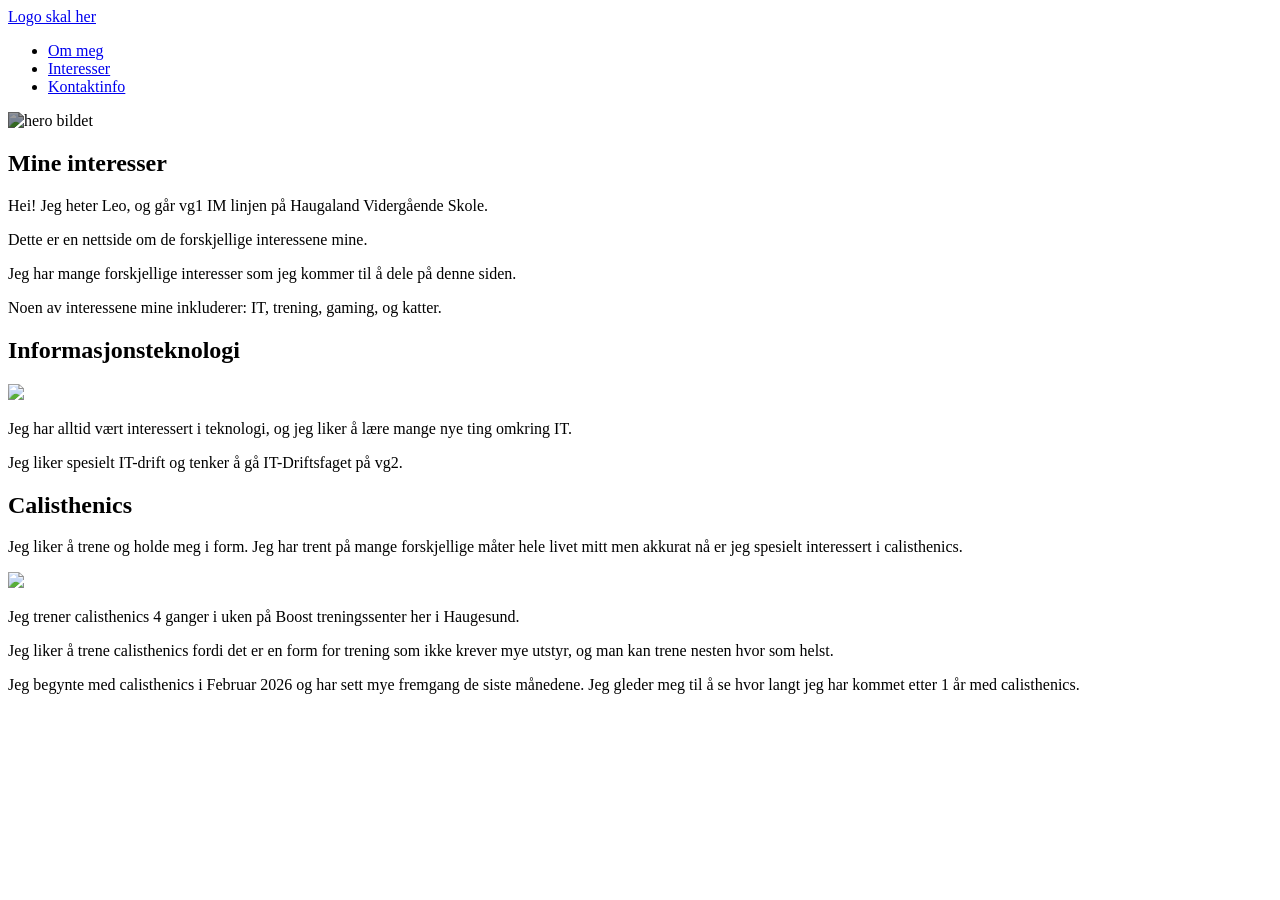
==== index.html @ ac953931 "Add files via upload" ====
<!DOCTYPE html>   

<!-- Engelsk språk -->
<html lang="en">

<head>
    <!-- Tegnforståelse-->
    <meta charset="UTF-8">

    <!-- Responsiv design -->
    <meta name="viewport" content="width=device-width, initial-scale=1.0">

    <!-- Tittel-->
    <title>Mine interesser</title>

    <!-- Link til CSS fil -->
    <link rel="stylesheet" href="css/style.css">
</head>

<body>
    <header class = "header">                           <!--Header del med class for css styling-->

        <div class = "header-container">                               <!-- Div conatiner med egen class for enklere/mer detaljert styling -->

            <a href="index.html" class = "logo"> 
                Logo skal her </a>                                                       <!-- Logo -->

            <nav>                                                                <!--Navigasjonsmeny-->
                <ul class = "lenker">
                    <li><a href="#om">Om meg</a></li>
                    <li> <a href="#interesser">Interesser</a></li>
                    <li><a href="kontakt.html">Kontaktinfo</a></li>
                </ul>
            </nav>
        </div>
    </header>

    <main> 
        
        <section>
            <div class = "hero-background">
                <img src="bilder/heroimage.jpg" alt="hero bildet" style="filter: brightness(0.6);">
                <div class = "hero-text">
                <h1>Mine interesser</h1>
                 
                </div>
            </div>
            
            
            
        </section>

        <section ID = "om">
            <div class = "about">
                <div class = ommegboks>
                    <!-- Paragraft tekst -->
                    <p> Hei! Jeg heter Leo, og går vg1 IM linjen på Haugaland Vidergående Skole.</p>
                    <p> Dette er en nettside om de forskjellige interessene mine. </p>

                    <!-- Paragraft tekst -->
                    <p> Jeg har mange forskjellige interesser som jeg kommer til å dele på denne siden. </p>
                    <p> Noen av interessene mine inkluderer: IT, trening, gaming, og katter.</p>
                </div>
            </div>
        </section>

        <section ID = "interesser">
            <div class = "informasjonsteknologi">
                <!-- Informasjonsteknologi seksjon med bildet og info -->
                <h1>Informasjonsteknologi</h1>
                <img src="bilder/palceholder.png">
                <p> Jeg har alltid vært interessert i teknologi, og jeg liker å lære mange nye ting omkring IT.</p>
                <p> Jeg liker spesielt IT-drift og tenker å gå IT-Driftsfaget på vg2. </p> 

            </div>

            <div class = "Calisthenics">
                <!-- Trening seksjon med bildet og info -->
                <h1>Calisthenics</h1>
                <p> Jeg liker å trene og holde meg i form. Jeg har trent på mange forskjellige måter hele livet mitt men akkurat nå er jeg spesielt interessert i calisthenics.</p>

                <img src="bilder/palceholder.png">
                <p> Jeg trener calisthenics 4 ganger i uken på Boost treningssenter her i Haugesund. </p>
                <p> Jeg liker å trene calisthenics fordi det er en form for trening som ikke krever mye utstyr, og man kan trene nesten hvor som helst. </p>
                <p> Jeg begynte med calisthenics i Februar 2026 og har sett mye fremgang de siste månedene. Jeg gleder meg til å se hvor langt jeg har kommet etter 1 år med calisthenics.</p>

            </div>



        </section>
        
    </main>  

</body>

</html>
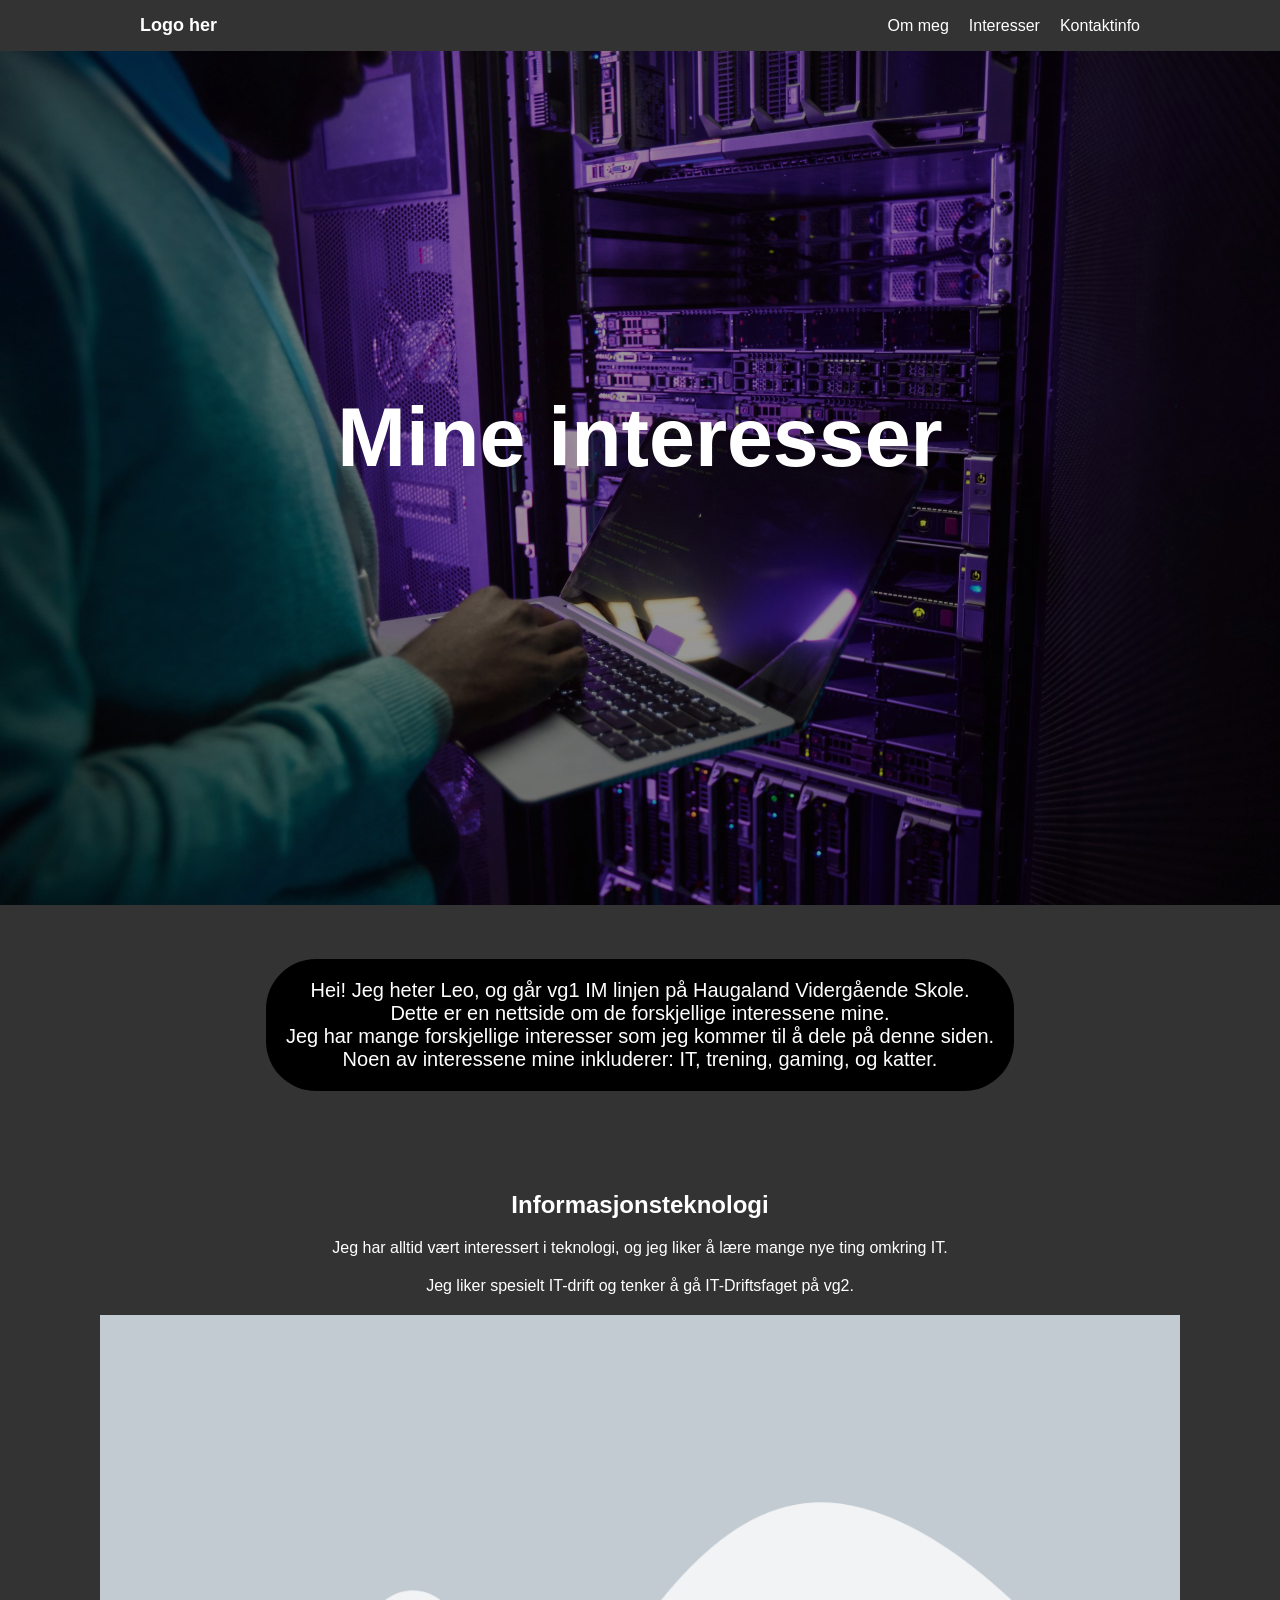
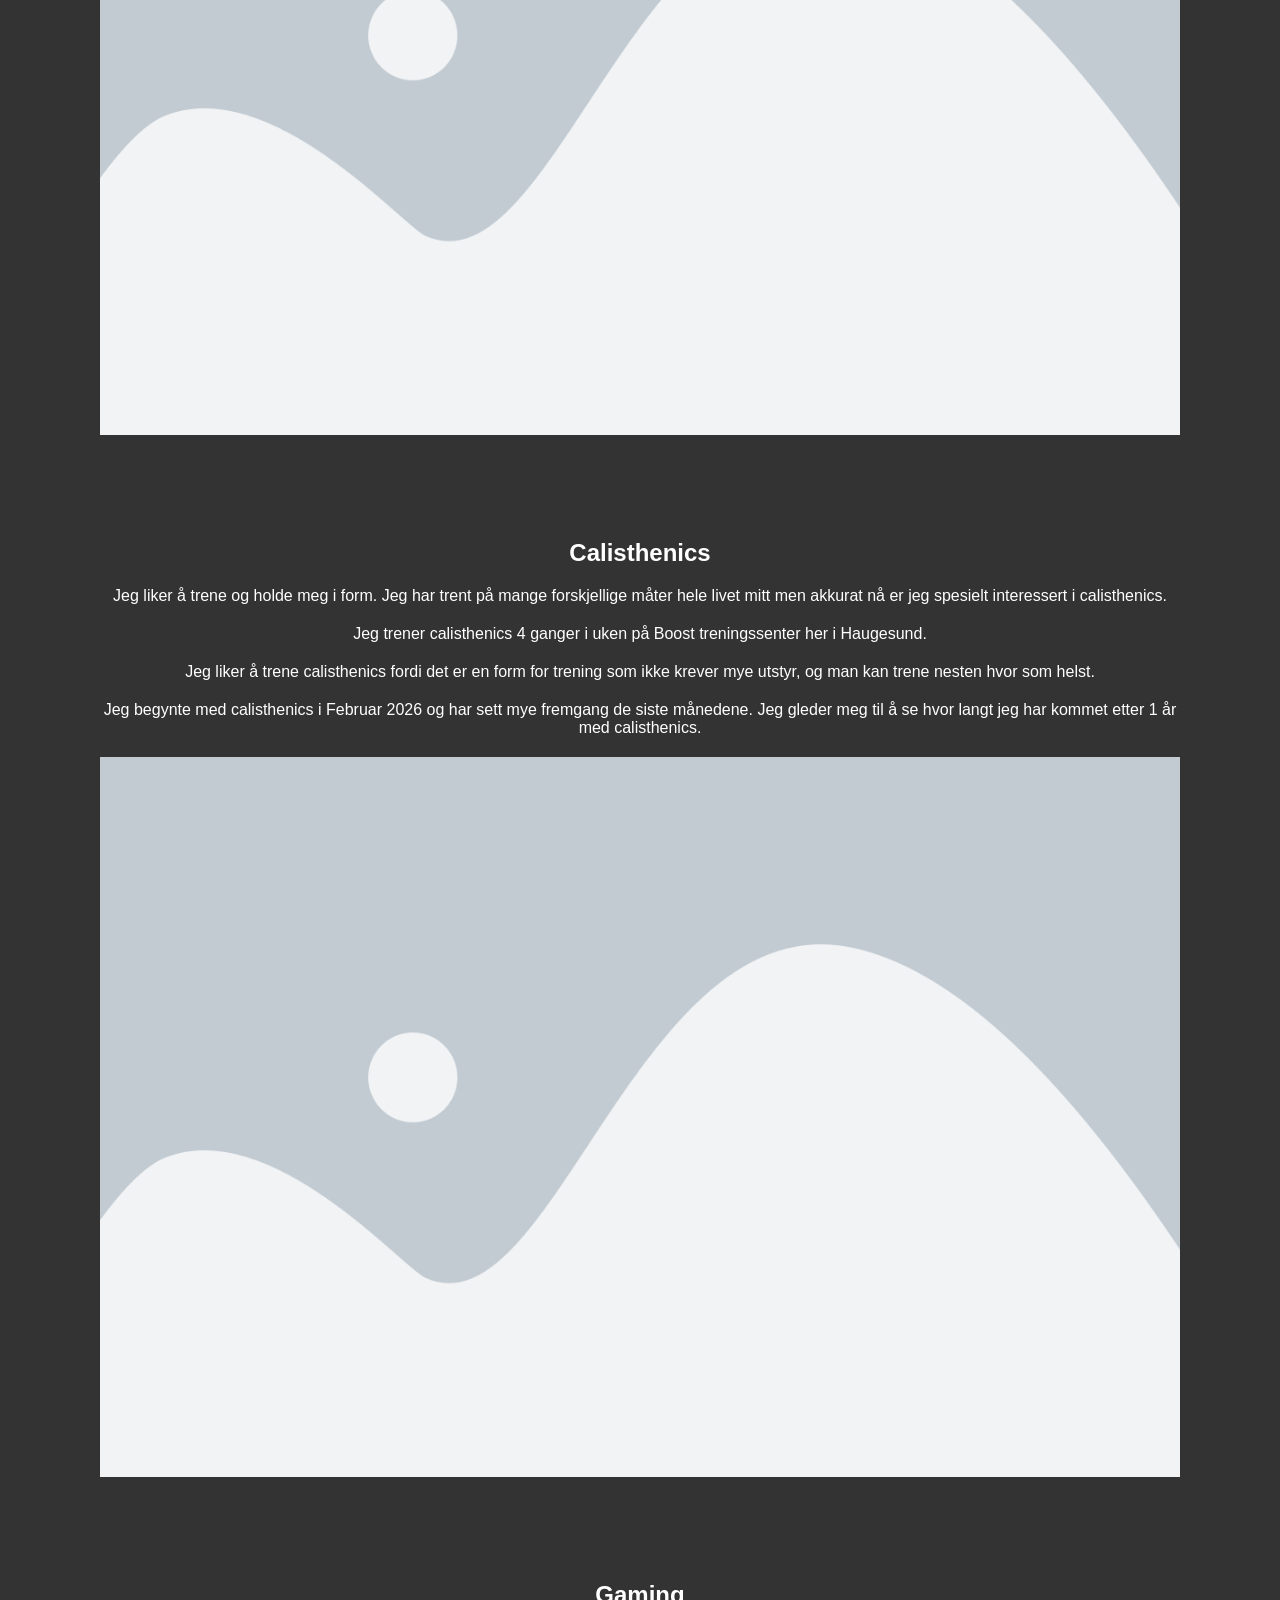
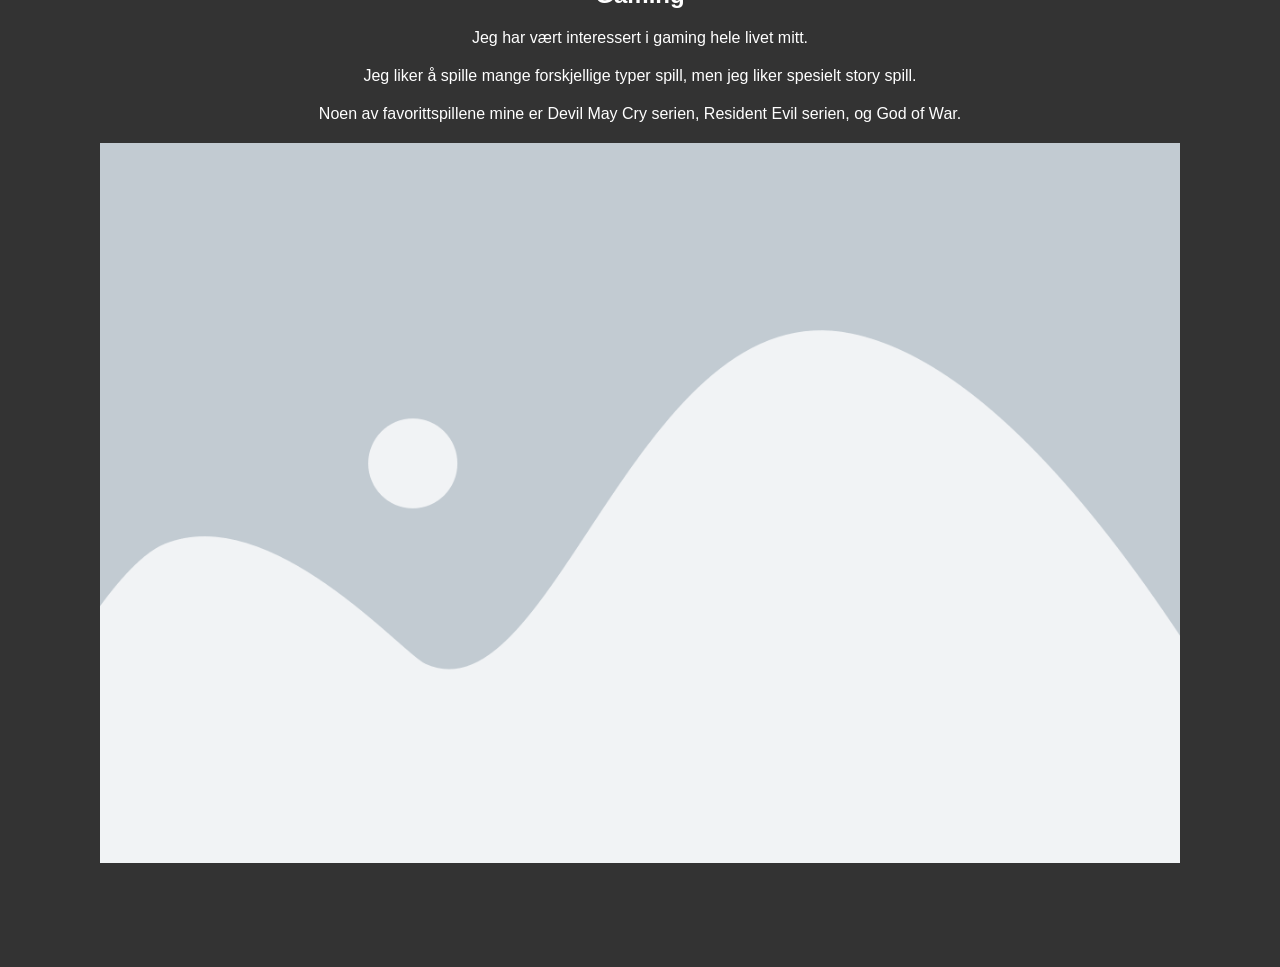
==== commit bb9b51a1: "Add files via upload" ====
--- a/index.html
+++ b/index.html
@@ -15,6 +15,9 @@
 
     <!-- Link til CSS fil -->
     <link rel="stylesheet" href="css/style.css">
+
+    <!-- Fav icon -->
+    <link rel="icon" type="image/x-icon" href="bilder/Favicon logo.ico">
 </head>
 
 <body>
@@ -22,8 +25,7 @@
 
         <div class = "header-container">                               <!-- Div conatiner med egen class for enklere/mer detaljert styling -->
 
-            <a href="index.html" class = "logo"> 
-                Logo skal her </a>                                                       <!-- Logo -->
+            <a href="index.html" class = "logo"> Logo her </a>                                                       <!-- Logo -->
 
             <nav>                                                                <!--Navigasjonsmeny-->
                 <ul class = "lenker">
@@ -68,22 +70,30 @@
             <div class = "informasjonsteknologi">
                 <!-- Informasjonsteknologi seksjon med bildet og info -->
                 <h1>Informasjonsteknologi</h1>
-                <img src="bilder/palceholder.png">
                 <p> Jeg har alltid vært interessert i teknologi, og jeg liker å lære mange nye ting omkring IT.</p>
                 <p> Jeg liker spesielt IT-drift og tenker å gå IT-Driftsfaget på vg2. </p> 
+                <img src="bilder/palceholder.png">
 
             </div>
 
-            <div class = "Calisthenics">
+            <div class = "calisthenics">
                 <!-- Trening seksjon med bildet og info -->
                 <h1>Calisthenics</h1>
                 <p> Jeg liker å trene og holde meg i form. Jeg har trent på mange forskjellige måter hele livet mitt men akkurat nå er jeg spesielt interessert i calisthenics.</p>
-
-                <img src="bilder/palceholder.png">
                 <p> Jeg trener calisthenics 4 ganger i uken på Boost treningssenter her i Haugesund. </p>
                 <p> Jeg liker å trene calisthenics fordi det er en form for trening som ikke krever mye utstyr, og man kan trene nesten hvor som helst. </p>
                 <p> Jeg begynte med calisthenics i Februar 2026 og har sett mye fremgang de siste månedene. Jeg gleder meg til å se hvor langt jeg har kommet etter 1 år med calisthenics.</p>
+                <img src="bilder/palceholder.png">
+            </div>
 
+
+            <div class = "gaming">
+                <!-- gaming seksjon med bildet og info -->
+                <h1>Gaming</h1>
+                <p> Jeg har vært interessert i gaming hele livet mitt.</p>
+                <p> Jeg liker å spille mange forskjellige typer spill, men jeg liker spesielt story spill. </p>
+                <p> Noen av favorittspillene mine er Devil May Cry serien, Resident Evil serien, og God of War. </p>
+                <img src="bilder/palceholder.png">
             </div>
 
 
--- a/css/style.css
+++ b/css/style.css
@@ -0,0 +1,148 @@
+
+/* CSS reset fordi forskjellige web browsers har forskjellige standarder for spacing*/
+* {
+  margin: 0;
+  padding: 0;
+}
+
+html {
+    scroll-behavior: smooth;
+}
+
+html, body {
+    background-color: #333333;
+}
+
+/* hele header svart bakgrunn */
+.header {
+    background-color: #333333;
+    position: sticky;
+    left: 0;
+    top: 0;
+    z-index: 999;
+}
+
+/* header container styling for tekst og logo */
+.header-container {
+    max-width: 1000px;
+    margin: 0 auto;
+    padding: 15px;
+    
+    display: flex;
+    justify-content: space-between;
+    align-items: center;
+
+}
+
+.lenker {
+    /*list og display formatting*/
+    list-style-type: none;
+    display: flex;
+    gap: 20px;
+}
+
+.logo{
+    /*text formatting for logo*/
+    color: white;
+    text-decoration: none;
+    font-family: arial, sans-serif;
+    font-size: 18px;
+    font-weight: bold;
+}
+
+.lenker a {
+    /*text formatting for lenker*/
+    color: white;
+    text-decoration: none;
+    font-family: arial, sans-serif;
+    font-size: 16px;
+}
+
+.lenker a:hover {
+    /*lenker blir på hover*/
+    color: #7876f5;
+}
+
+
+.hero-background {
+    /*bildet og tekst settings*/
+    position: relative;
+    color: white;
+    z-index: 0;
+}
+
+.hero-background img {
+    /*bildet settings*/
+    width: 100%;
+    max-width: 100%;
+    max-height: 100vh;
+    height: auto;
+    object-fit: cover;
+}
+
+.hero-text {
+    /*text formatting for hero text*/
+    font-family: Arial, sans-serif;
+    font-size: 55px;
+
+    /*sentrert text hvor d e 50% av toppen på parent og 50% til venste av parent, transform brukes for å centrere text sånt at gjørne ikke er midten men texten er*/
+    position: absolute;
+    top: 45%;
+    left: 50%;
+    transform: translate(-50%, -50%);
+}
+
+.about {
+    margin-top: 50px;
+    margin-bottom: 50px;
+    text-align: center;
+    font-family: Arial, sans-serif;
+    font-size: 20px;
+    color: white;
+}
+
+.ommegboks {
+    display: inline-block;
+    padding: 20px;
+    background-color: black;
+    border-radius: 50px;
+}
+
+.informasjonsteknologi, .calisthenics, .gaming{
+    text-align: center;
+    font-family: arial, sans-serif;
+    margin: 100px;
+}
+
+.informasjonsteknologi p, .calisthenics p, .gaming p {
+    margin-bottom: 20px;
+}  
+
+.informasjonsteknologi h1, .calisthenics h1, .gaming h1 {
+    margin-bottom: 20px;
+}
+
+
+h1 {
+    color: white;
+}
+
+p {
+    color: white;
+}
+
+img {
+    max-width: 100%;
+    height: auto;
+    max-height: 100vh;
+    object-fit: cover;
+}
+
+
+
+
+
+
+
+
+
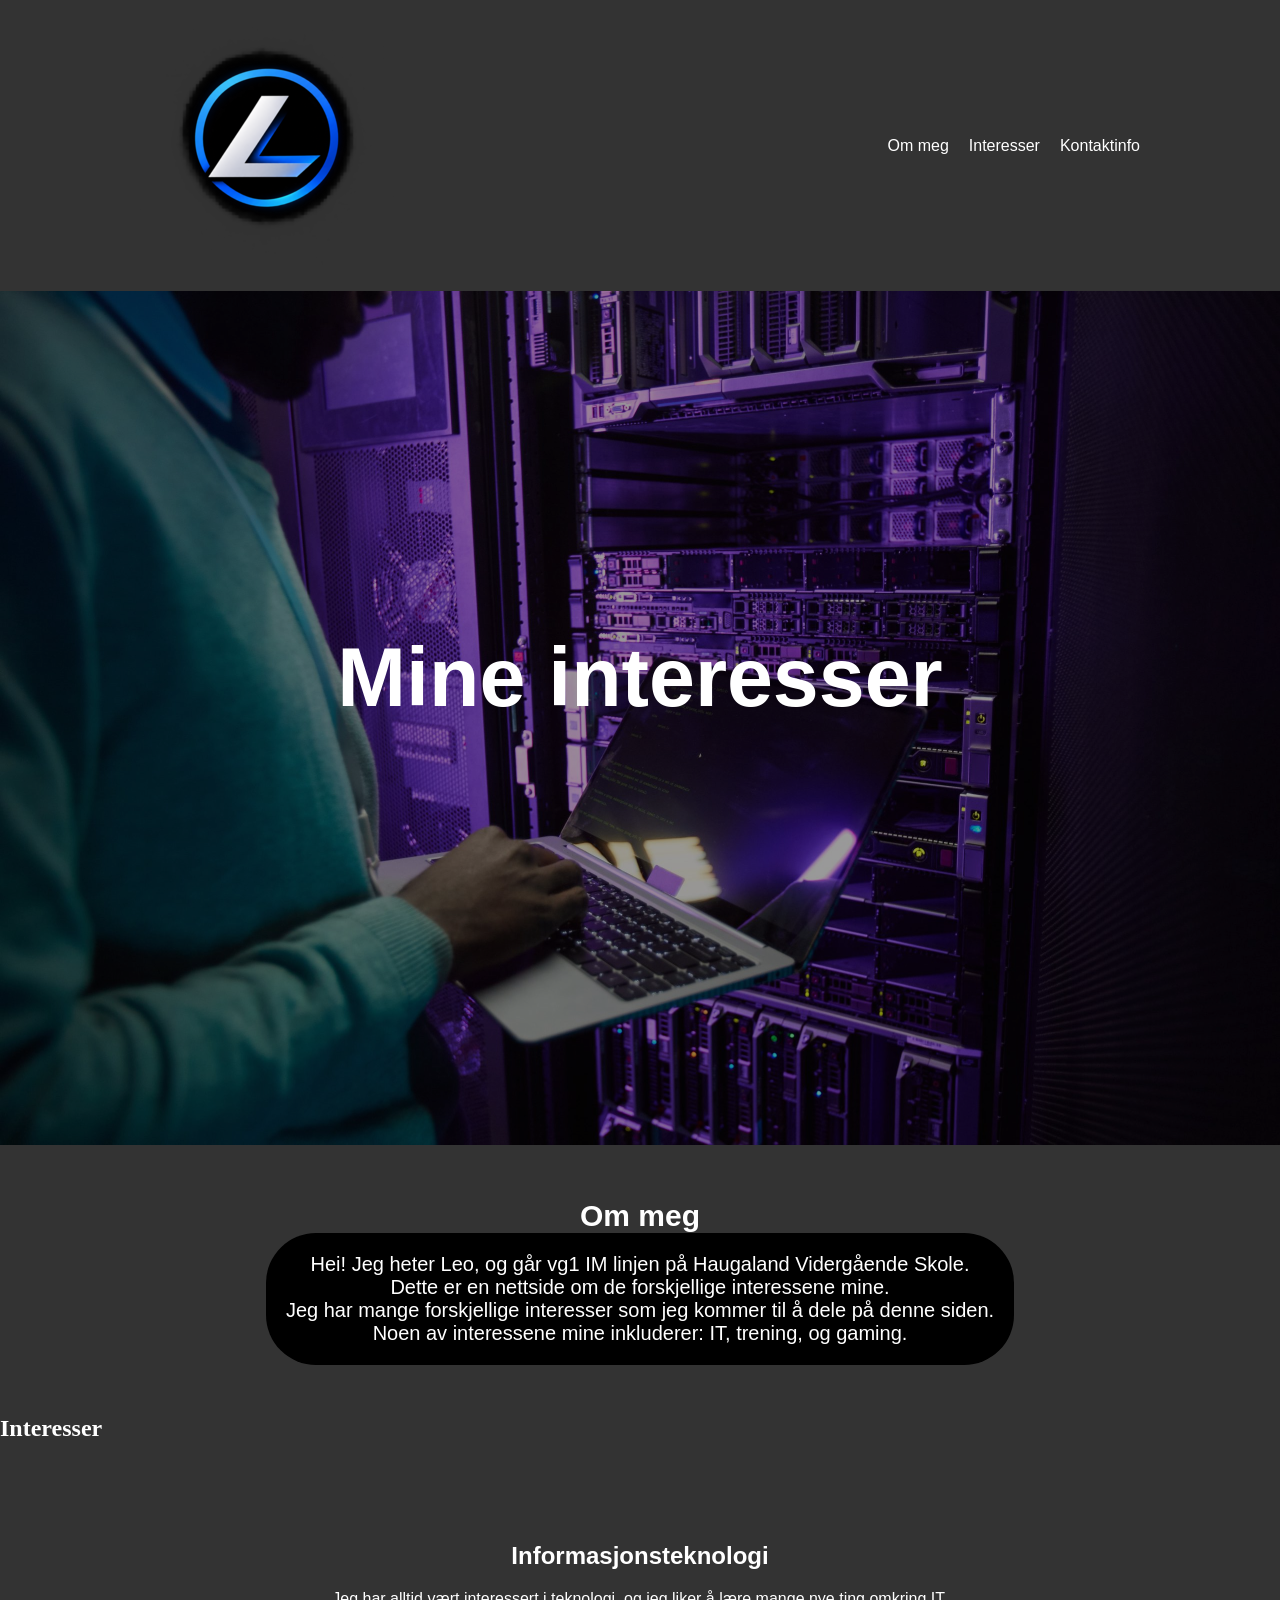
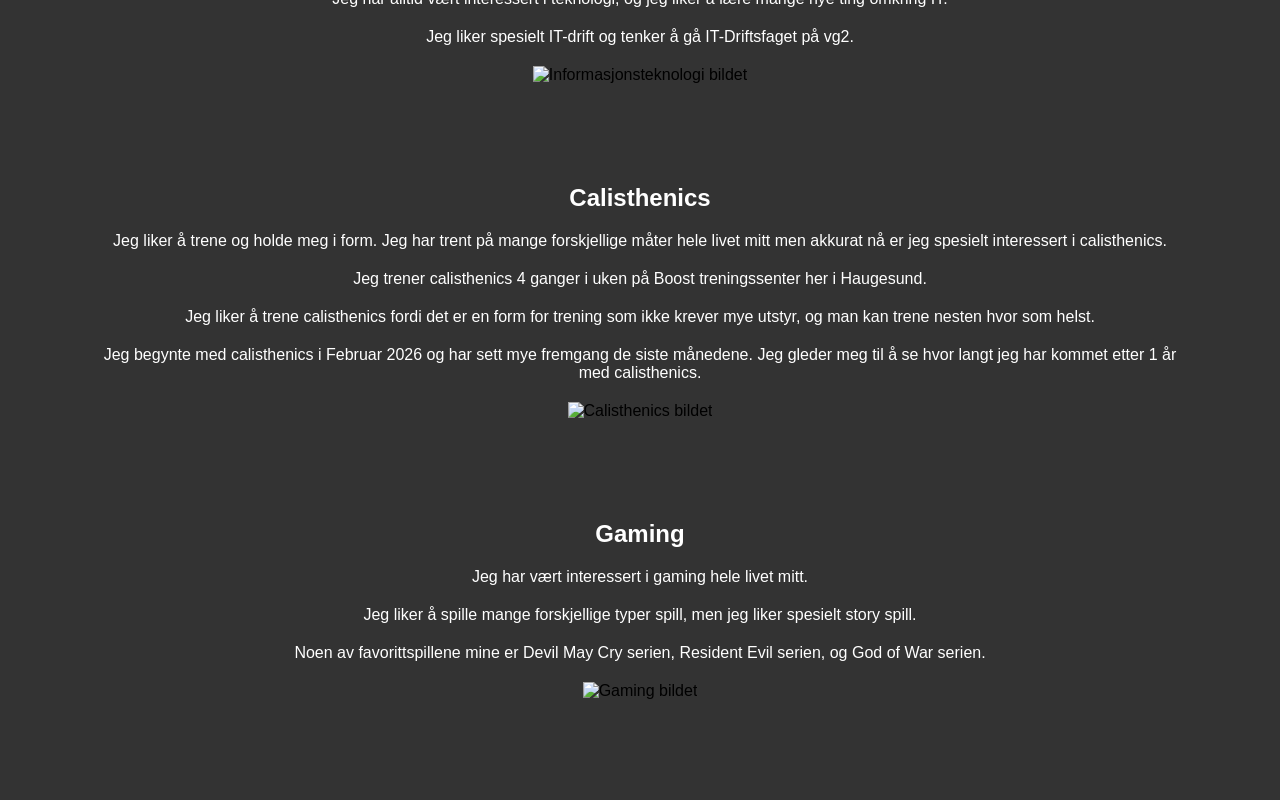
==== commit b4e41612: "Add files via upload" ====
--- a/index.html
+++ b/index.html
@@ -25,7 +25,9 @@
 
         <div class = "header-container">                               <!-- Div conatiner med egen class for enklere/mer detaljert styling -->
 
-            <a href="index.html" class = "logo"> Logo her </a>                                                       <!-- Logo -->
+            <a href="index.html" class = "logo">
+                <img src="bilder/Favicon logo.ico" alt="Logoen min" class = "logo-bilde">   <!-- Logo -->
+            </a>                                                       
 
             <nav>                                                                <!--Navigasjonsmeny-->
                 <ul class = "lenker">
@@ -54,6 +56,7 @@
 
         <section ID = "om">
             <div class = "about">
+                <h1>Om meg</h1>
                 <div class = ommegboks>
                     <!-- Paragraft tekst -->
                     <p> Hei! Jeg heter Leo, og går vg1 IM linjen på Haugaland Vidergående Skole.</p>
@@ -61,18 +64,21 @@
 
                     <!-- Paragraft tekst -->
                     <p> Jeg har mange forskjellige interesser som jeg kommer til å dele på denne siden. </p>
-                    <p> Noen av interessene mine inkluderer: IT, trening, gaming, og katter.</p>
+                    <p> Noen av interessene mine inkluderer: IT, trening, og gaming.</p>
                 </div>
             </div>
         </section>
 
         <section ID = "interesser">
+            <div class = "interesser">
+                <h1>Interesser</h1>
+            </div>
             <div class = "informasjonsteknologi">
                 <!-- Informasjonsteknologi seksjon med bildet og info -->
                 <h1>Informasjonsteknologi</h1>
                 <p> Jeg har alltid vært interessert i teknologi, og jeg liker å lære mange nye ting omkring IT.</p>
                 <p> Jeg liker spesielt IT-drift og tenker å gå IT-Driftsfaget på vg2. </p> 
-                <img src="bilder/palceholder.png">
+                <img src="bilder/Informasjonsteknologi bildet.png" alt="Informasjonsteknologi bildet">
 
             </div>
 
@@ -83,7 +89,7 @@
                 <p> Jeg trener calisthenics 4 ganger i uken på Boost treningssenter her i Haugesund. </p>
                 <p> Jeg liker å trene calisthenics fordi det er en form for trening som ikke krever mye utstyr, og man kan trene nesten hvor som helst. </p>
                 <p> Jeg begynte med calisthenics i Februar 2026 og har sett mye fremgang de siste månedene. Jeg gleder meg til å se hvor langt jeg har kommet etter 1 år med calisthenics.</p>
-                <img src="bilder/palceholder.png">
+                <img src="bilder/calitshenics bildet.png" alt="Calisthenics bildet">
             </div>
 
 
@@ -92,8 +98,8 @@
                 <h1>Gaming</h1>
                 <p> Jeg har vært interessert i gaming hele livet mitt.</p>
                 <p> Jeg liker å spille mange forskjellige typer spill, men jeg liker spesielt story spill. </p>
-                <p> Noen av favorittspillene mine er Devil May Cry serien, Resident Evil serien, og God of War. </p>
-                <img src="bilder/palceholder.png">
+                <p> Noen av favorittspillene mine er Devil May Cry serien, Resident Evil serien, og God of War serien. </p>
+                <img src="bilder/gaming bildet.png" alt="Gaming bildet">
             </div>
 
 
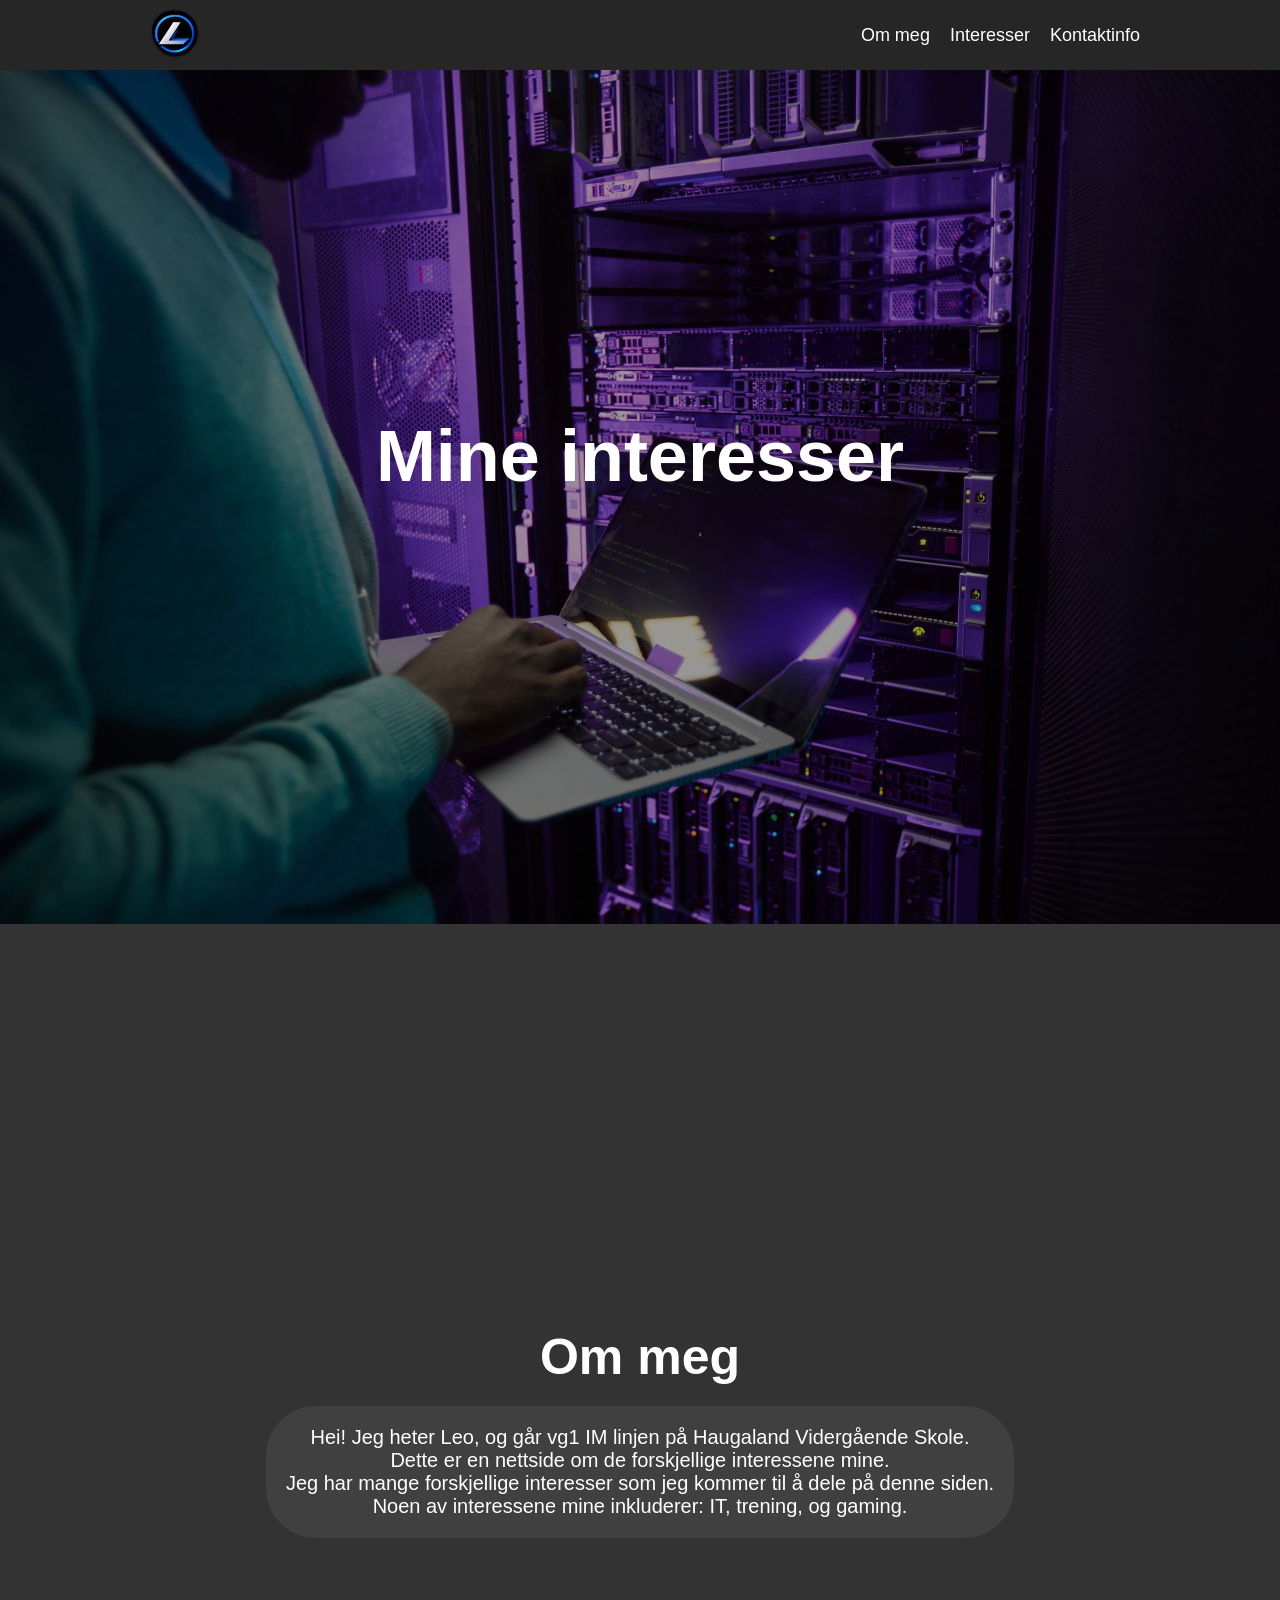
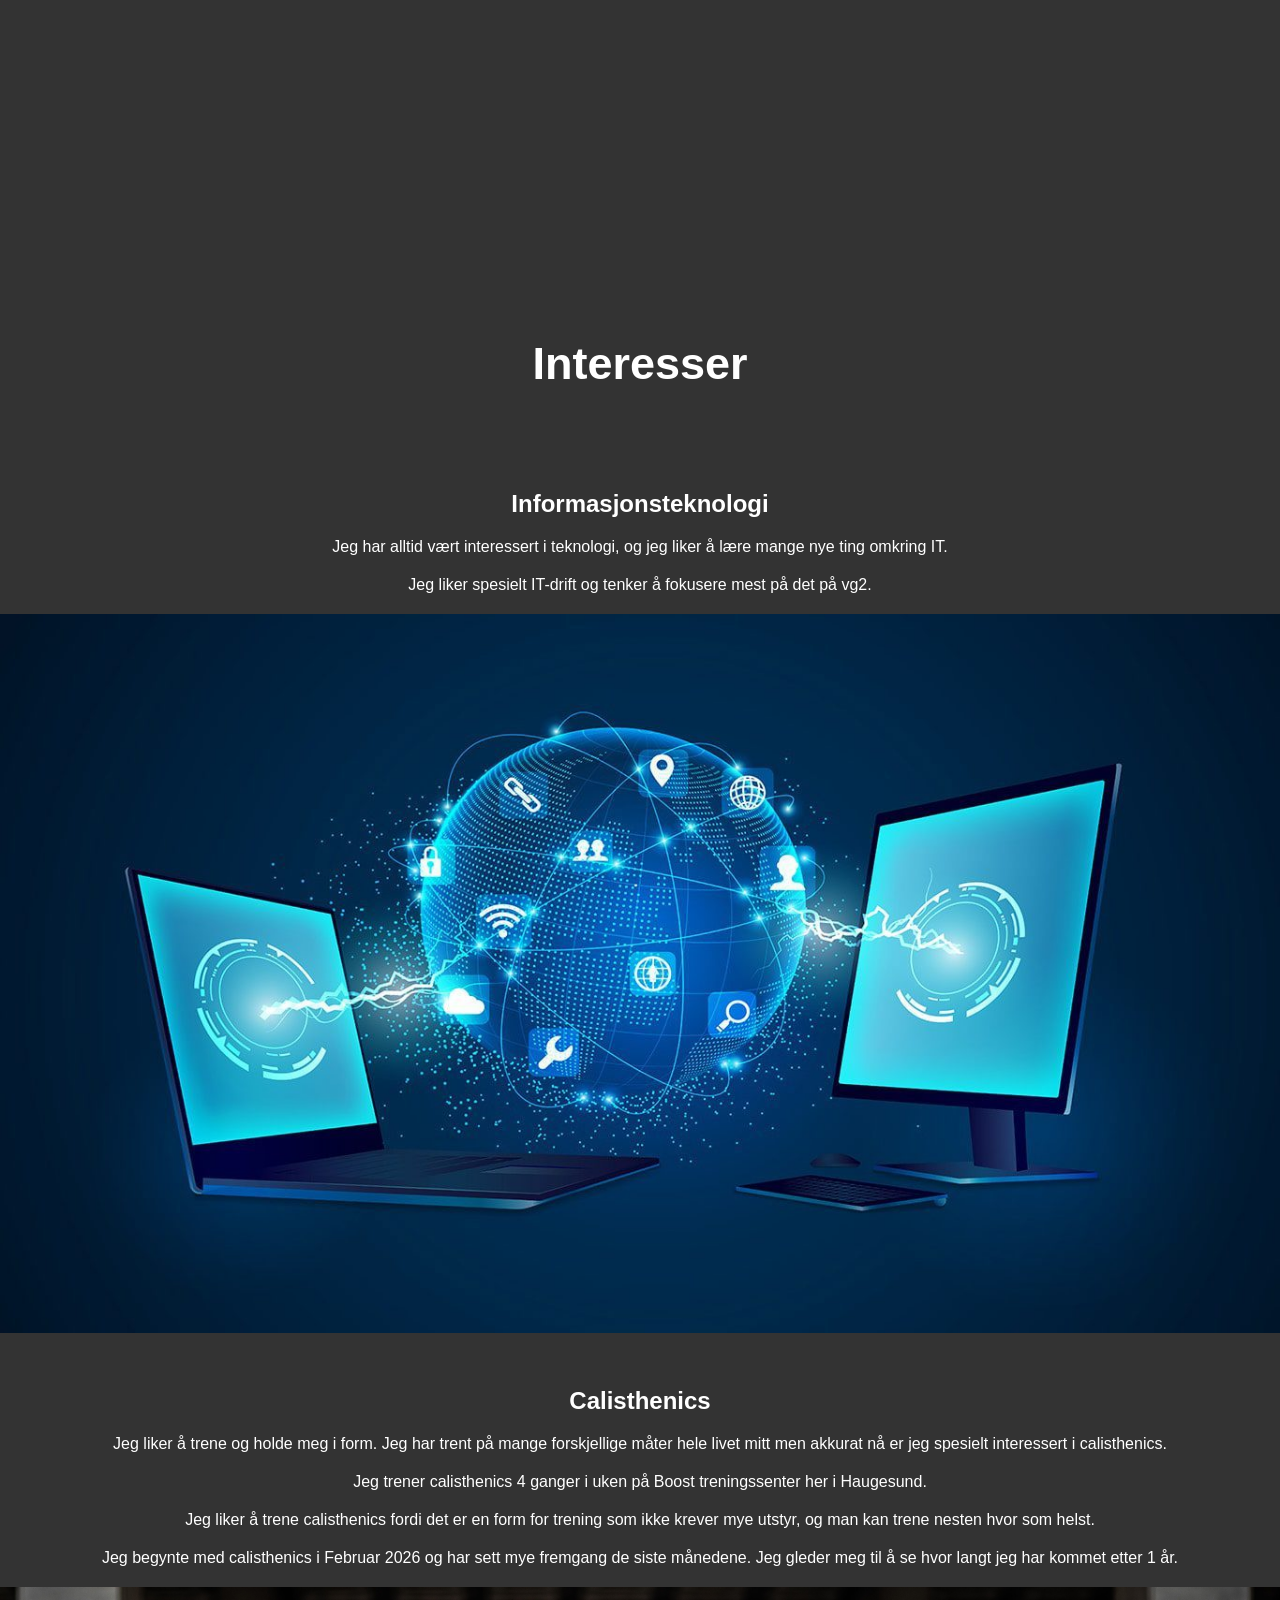
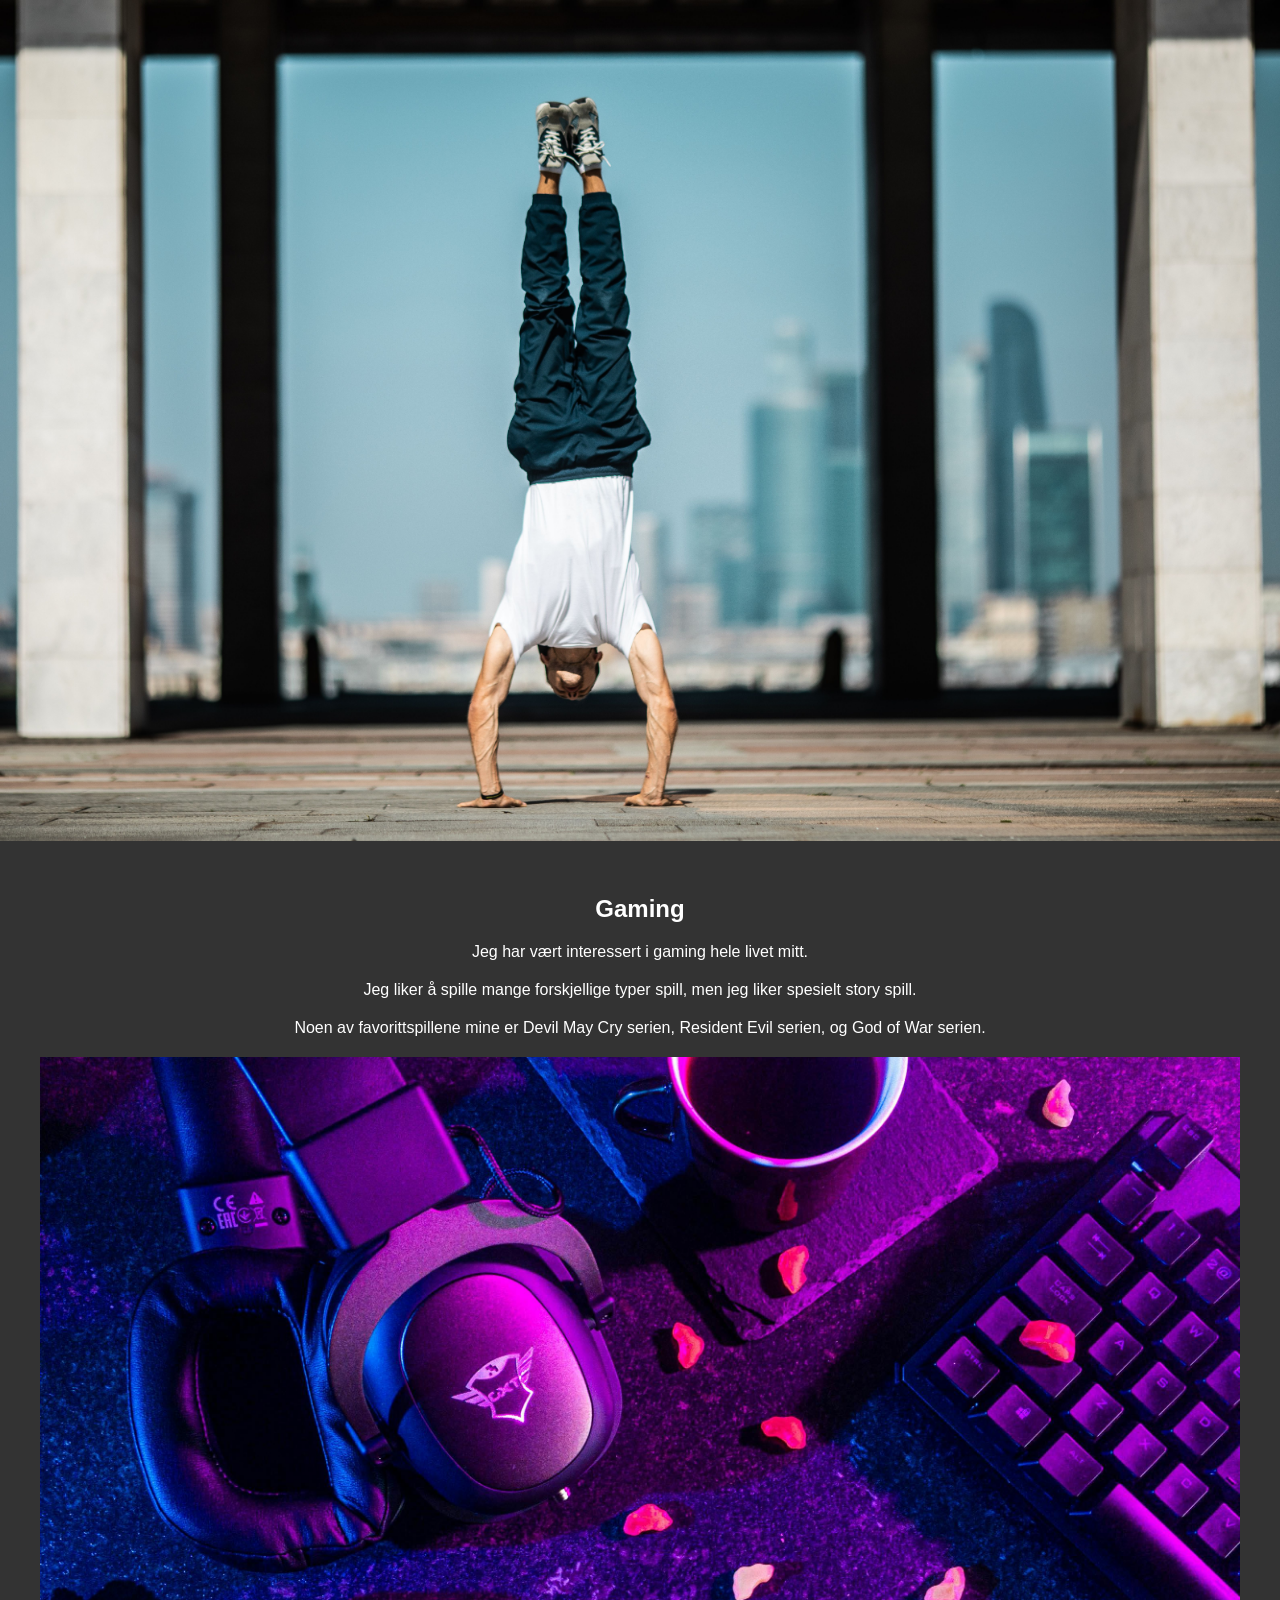
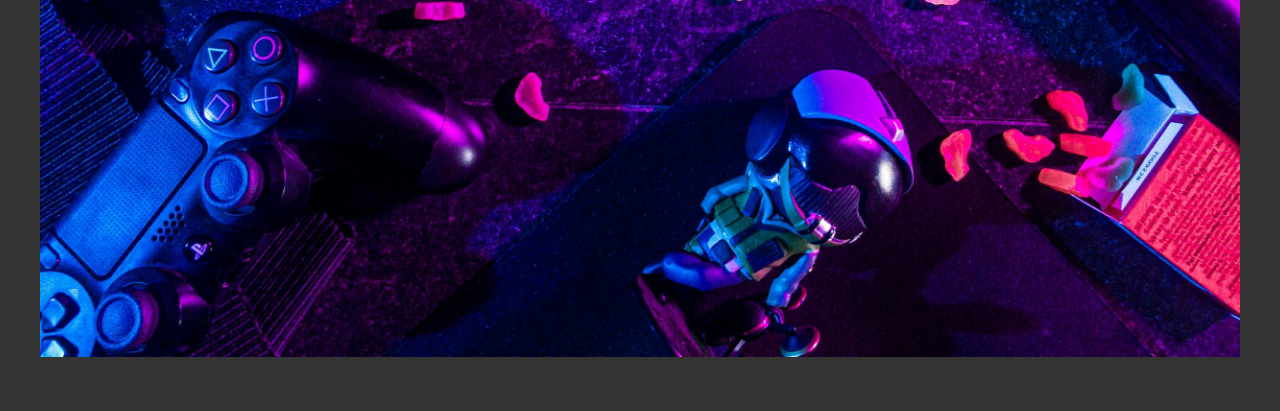
==== commit 6e2d0c25: "Add files via upload" ====
--- a/index.html
+++ b/index.html
@@ -57,7 +57,7 @@
         <section ID = "om">
             <div class = "about">
                 <h1>Om meg</h1>
-                <div class = ommegboks>
+                <div class = "ommegboks">
                     <!-- Paragraft tekst -->
                     <p> Hei! Jeg heter Leo, og går vg1 IM linjen på Haugaland Vidergående Skole.</p>
                     <p> Dette er en nettside om de forskjellige interessene mine. </p>
@@ -77,7 +77,7 @@
                 <!-- Informasjonsteknologi seksjon med bildet og info -->
                 <h1>Informasjonsteknologi</h1>
                 <p> Jeg har alltid vært interessert i teknologi, og jeg liker å lære mange nye ting omkring IT.</p>
-                <p> Jeg liker spesielt IT-drift og tenker å gå IT-Driftsfaget på vg2. </p> 
+                <p> Jeg liker spesielt IT-drift og tenker å fokusere mest på det på vg2. </p> 
                 <img src="bilder/Informasjonsteknologi bildet.png" alt="Informasjonsteknologi bildet">
 
             </div>
@@ -88,7 +88,7 @@
                 <p> Jeg liker å trene og holde meg i form. Jeg har trent på mange forskjellige måter hele livet mitt men akkurat nå er jeg spesielt interessert i calisthenics.</p>
                 <p> Jeg trener calisthenics 4 ganger i uken på Boost treningssenter her i Haugesund. </p>
                 <p> Jeg liker å trene calisthenics fordi det er en form for trening som ikke krever mye utstyr, og man kan trene nesten hvor som helst. </p>
-                <p> Jeg begynte med calisthenics i Februar 2026 og har sett mye fremgang de siste månedene. Jeg gleder meg til å se hvor langt jeg har kommet etter 1 år med calisthenics.</p>
+                <p> Jeg begynte med calisthenics i Februar 2026 og har sett mye fremgang de siste månedene. Jeg gleder meg til å se hvor langt jeg har kommet etter 1 år.</p>
                 <img src="bilder/calitshenics bildet.png" alt="Calisthenics bildet">
             </div>
 
--- a/css/style.css
+++ b/css/style.css
@@ -15,7 +15,7 @@
 
 /* hele header svart bakgrunn */
 .header {
-    background-color: #333333;
+    background-color: #262626;
     position: sticky;
     left: 0;
     top: 0;
@@ -31,8 +31,20 @@
     display: flex;
     justify-content: space-between;
     align-items: center;
+    gap: 20px;
 
 }
+
+.header-container img {
+    max-width: 70px;
+    height: auto;
+    max-height: 70px;
+    object-fit: cover;
+    margin-top: -15px;
+    margin-bottom: -20px;
+}
+
+
 
 .lenker {
     /*list og display formatting*/
@@ -55,7 +67,7 @@
     color: white;
     text-decoration: none;
     font-family: arial, sans-serif;
-    font-size: 16px;
+    font-size: 18px;
 }
 
 .lenker a:hover {
@@ -83,7 +95,8 @@
 .hero-text {
     /*text formatting for hero text*/
     font-family: Arial, sans-serif;
-    font-size: 55px;
+    font-size: clamp(1rem, 5vw, 3rem);
+    white-space: nowrap;
 
     /*sentrert text hvor d e 50% av toppen på parent og 50% til venste av parent, transform brukes for å centrere text sånt at gjørne ikke er midten men texten er*/
     position: absolute;
@@ -103,15 +116,25 @@
 
 .ommegboks {
     display: inline-block;
+    max-width: 100%;
     padding: 20px;
-    background-color: black;
+    background-color: #404040;
     border-radius: 50px;
+    margin-bottom: 350px; 
+    margin-top: 20px;
+}
+
+.about h1 {
+    font-size: 50px;
+    margin-bottom: px;
+    margin-top: 400px;
 }
 
 .informasjonsteknologi, .calisthenics, .gaming{
     text-align: center;
     font-family: arial, sans-serif;
-    margin: 100px;
+    margin-bottom: 50px;
+    margin-top: 50px;
 }
 
 .informasjonsteknologi p, .calisthenics p, .gaming p {
@@ -120,6 +143,13 @@
 
 .informasjonsteknologi h1, .calisthenics h1, .gaming h1 {
     margin-bottom: 20px;
+}
+
+.interesser {
+    text-align: center;
+    font-family: arial, sans-serif;
+    font-size: 30px;
+    margin-bottom: 100px;
 }
 
 
@@ -139,6 +169,14 @@
 }
 
 
+/*Gjør sånt at Interesser og Om meg seksjonene har plass over seg når man scroller ned. */
+#interesser{
+    scroll-margin-top: 350px;
+}
+
+#om{
+    scroll-margin-top: 100px;
+}
 
 
 
